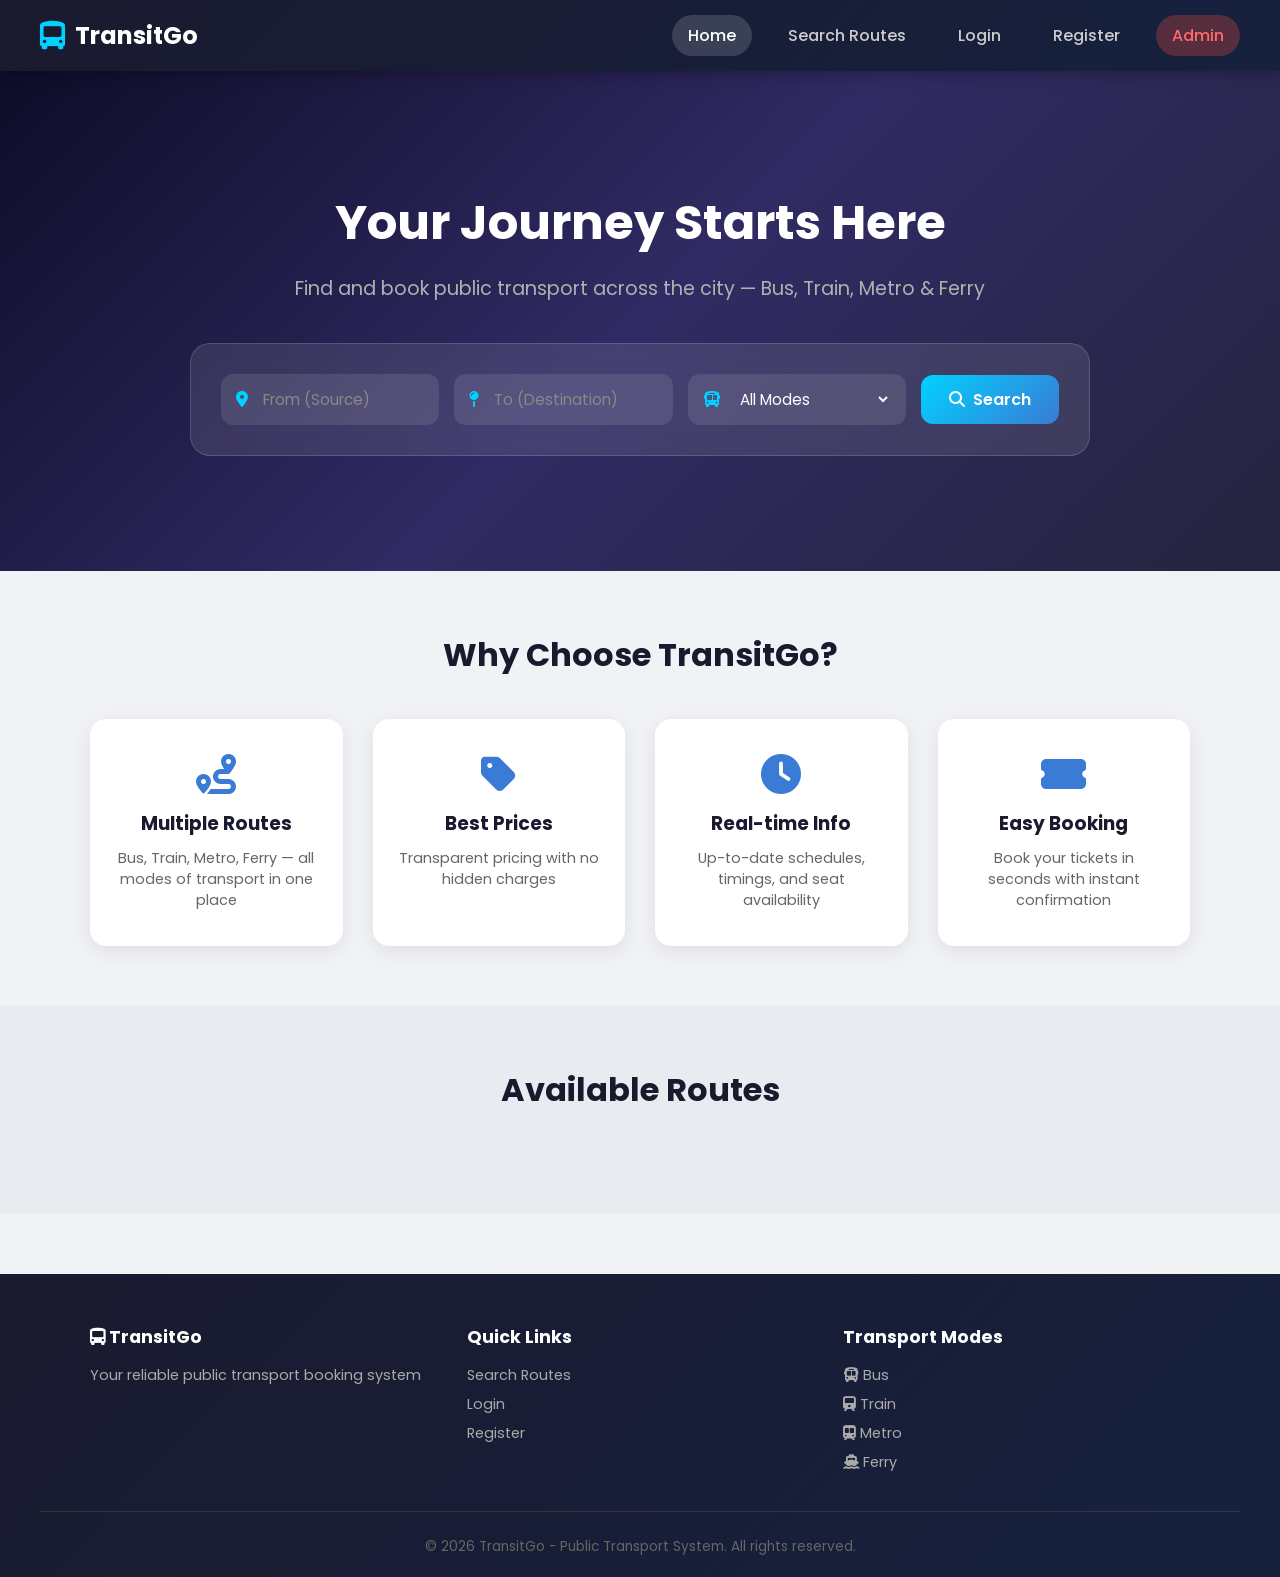
==== frontend/index.html @ e865f26c "initial commit" ====
<!DOCTYPE html>
<html lang="en">
<head>
    <meta charset="UTF-8">
    <meta name="viewport" content="width=device-width, initial-scale=1.0">
    <title>Public Transport System</title>
    <link rel="stylesheet" href="css/js/style.css">
    <link href="https://cdnjs.cloudflare.com/ajax/libs/font-awesome/6.4.0/css/all.min.css" rel="stylesheet">
</head>
<body>
    <!-- Navigation -->
    <nav class="navbar">
        <div class="nav-brand">
            <i class="fas fa-bus-alt"></i>
            <span>TransitGo</span>
        </div>
        <div class="nav-links">
            <a href="index.html" class="active">Home</a>
            <a href="search.html">Search Routes</a>
            <a href="login.html" id="loginBtn">Login</a>
            <a href="register.html" id="registerBtn">Register</a>
            <a href="dashboard.html" id="dashboardBtn" style="display:none;">Dashboard</a>
            <a href="#" id="logoutBtn" style="display:none;" onclick="logout()">Logout</a>
            <a href="admin-login.html" class="admin-link">Admin</a>
        </div>
        <div class="hamburger" onclick="toggleMobileMenu()">
            <i class="fas fa-bars"></i>
        </div>
    </nav>

    <!-- Hero Section -->
    <section class="hero">
        <div class="hero-content">
            <h1>Your Journey Starts Here</h1>
            <p>Find and book public transport across the city — Bus, Train, Metro & Ferry</p>

            <div class="search-box-hero">
                <div class="search-inputs">
                    <div class="input-group">
                        <i class="fas fa-map-marker-alt"></i>
                        <input type="text" id="heroSource" placeholder="From (Source)">
                    </div>
                    <div class="input-group">
                        <i class="fas fa-map-pin"></i>
                        <input type="text" id="heroDestination" placeholder="To (Destination)">
                    </div>
                    <div class="input-group">
                        <i class="fas fa-bus"></i>
                        <select id="heroMode">
                            <option value="">All Modes</option>
                            <option value="Bus">Bus</option>
                            <option value="Train">Train</option>
                            <option value="Metro">Metro</option>
                            <option value="Ferry">Ferry</option>
                        </select>
                    </div>
                    <button class="btn btn-primary" onclick="heroSearch()">
                        <i class="fas fa-search"></i> Search
                    </button>
                </div>
            </div>
        </div>
    </section>

    <!-- Features -->
    <section class="features">
        <h2>Why Choose TransitGo?</h2>
        <div class="features-grid">
            <div class="feature-card">
                <i class="fas fa-route"></i>
                <h3>Multiple Routes</h3>
                <p>Bus, Train, Metro, Ferry — all modes of transport in one place</p>
            </div>
            <div class="feature-card">
                <i class="fas fa-tag"></i>
                <h3>Best Prices</h3>
                <p>Transparent pricing with no hidden charges</p>
            </div>
            <div class="feature-card">
                <i class="fas fa-clock"></i>
                <h3>Real-time Info</h3>
                <p>Up-to-date schedules, timings, and seat availability</p>
            </div>
            <div class="feature-card">
                <i class="fas fa-ticket-alt"></i>
                <h3>Easy Booking</h3>
                <p>Book your tickets in seconds with instant confirmation</p>
            </div>
        </div>
    </section>

    <!-- Available Transports Preview -->
    <section class="transports-preview">
        <h2>Available Routes</h2>
        <div id="transportsList" class="transport-grid">
            <!-- Populated by JS -->
        </div>
    </section>

    <!-- Footer -->
    <footer class="footer">
        <div class="footer-content">
            <div class="footer-section">
                <h3><i class="fas fa-bus-alt"></i> TransitGo</h3>
                <p>Your reliable public transport booking system</p>
            </div>
            <div class="footer-section">
                <h3>Quick Links</h3>
                <a href="search.html">Search Routes</a>
                <a href="login.html">Login</a>
                <a href="register.html">Register</a>
            </div>
            <div class="footer-section">
                <h3>Transport Modes</h3>
                <p><i class="fas fa-bus"></i> Bus</p>
                <p><i class="fas fa-train"></i> Train</p>
                <p><i class="fas fa-subway"></i> Metro</p>
                <p><i class="fas fa-ship"></i> Ferry</p>
            </div>
        </div>
        <div class="footer-bottom">
            <p>&copy; 2026 TransitGo - Public Transport System. All rights reserved.</p>
        </div>
    </footer>

    <script>
        // Check login state
        const token = localStorage.getItem("token");
        const role = localStorage.getItem("role");

        if (token && role === "user") {
            document.getElementById("loginBtn").style.display = "none";
            document.getElementById("registerBtn").style.display = "none";
            document.getElementById("dashboardBtn").style.display = "inline";
            document.getElementById("logoutBtn").style.display = "inline";
        }

        function logout() {
            localStorage.clear();
            window.location.href = "index.html";
        }

        function toggleMobileMenu() {
            document.querySelector(".nav-links").classList.toggle("mobile-active");
        }

        function heroSearch() {
            const source = document.getElementById("heroSource").value;
            const dest = document.getElementById("heroDestination").value;
            const mode = document.getElementById("heroMode").value;
            window.location.href = `search.html?source=${source}&destination=${dest}&mode=${mode}`;
        }

        // Load transports preview
        async function loadTransports() {
            try {
                const res = await fetch("/api/transport/list");
                const data = await res.json();
                const container = document.getElementById("transportsList");

                if (data.transports.length === 0) {
                    container.innerHTML = '<p class="no-data">No routes available at the moment.</p>';
                    return;
                }

                container.innerHTML = data.transports.map(t => `
                    <div class="transport-card">
                        <div class="transport-mode ${t.mode.toLowerCase()}">
                            <i class="fas ${getModeIcon(t.mode)}"></i>
                            <span>${t.mode}</span>
                        </div>
                        <div class="transport-details">
                            <div class="route-info">
                                <span class="route-number">${t.route_number}</span>
                            </div>
                            <div class="route-path">
                                <span class="source"><i class="fas fa-circle"></i> ${t.source}</span>
                                <span class="arrow"><i class="fas fa-long-arrow-alt-right"></i></span>
                                <span class="dest"><i class="fas fa-map-marker-alt"></i> ${t.destination}</span>
                            </div>
                            <div class="transport-meta">
                                <span><i class="fas fa-clock"></i> ${t.departure_time} - ${t.arrival_time}</span>
                                <span><i class="fas fa-chair"></i> ${t.seats_available} seats</span>
                                <span class="price">₹${t.price.toFixed(2)}</span>
                            </div>
                        </div>
                        <a href="booking.html?id=${t._id}" class="btn btn-sm btn-primary">Book Now</a>
                    </div>
                `).join("");
            } catch (err) {
                console.error("Error loading transports:", err);
            }
        }

        function getModeIcon(mode) {
            const icons = {
                "Bus": "fa-bus",
                "Train": "fa-train",
                "Metro": "fa-subway",
                "Ferry": "fa-ship"
            };
            return icons[mode] || "fa-bus";
        }

        loadTransports();
    </script>
</body>
</html>
---- frontend/css/js/style.css ----
/* ===== GLOBAL STYLES ===== */
@import url('https://fonts.googleapis.com/css2?family=Poppins:wght@300;400;500;600;700&display=swap');

* {
    margin: 0;
    padding: 0;
    box-sizing: border-box;
}

body {
    font-family: 'Poppins', sans-serif;
    background: #f0f2f5;
    color: #333;
    min-height: 100vh;
}

a {
    text-decoration: none;
    color: inherit;
}

/* ===== NAVBAR ===== */
.navbar {
    display: flex;
    justify-content: space-between;
    align-items: center;
    padding: 15px 40px;
    background: linear-gradient(135deg, #1a1a2e, #16213e);
    color: white;
    position: sticky;
    top: 0;
    z-index: 1000;
    box-shadow: 0 2px 15px rgba(0, 0, 0, 0.3);
}

.admin-nav {
    background: linear-gradient(135deg, #2d1b69, #11998e);
}

.nav-brand {
    display: flex;
    align-items: center;
    gap: 10px;
    font-size: 1.5rem;
    font-weight: 700;
}

.nav-brand a {
    display: flex;
    align-items: center;
    gap: 10px;
    color: white;
}

.nav-brand i {
    font-size: 1.8rem;
    color: #00d2ff;
}

.nav-links {
    display: flex;
    gap: 20px;
    align-items: center;
}

.nav-links a {
    color: #ccc;
    font-weight: 500;
    padding: 8px 16px;
    border-radius: 25px;
    transition: all 0.3s;
}

.nav-links a:hover,
.nav-links a.active {
    color: white;
    background: rgba(255, 255, 255, 0.15);
}

.admin-link {
    background: rgba(231, 76, 60, 0.3) !important;
    color: #ff6b6b !important;
}

.hamburger {
    display: none;
    cursor: pointer;
    font-size: 1.5rem;
}

/* ===== HERO SECTION ===== */
.hero {
    background: linear-gradient(135deg, #0f0c29, #302b63, #24243e);
    color: white;
    padding: 80px 40px;
    text-align: center;
    min-height: 500px;
    display: flex;
    align-items: center;
    justify-content: center;
}

.hero-content h1 {
    font-size: 3rem;
    margin-bottom: 15px;
    font-weight: 700;
}

.hero-content p {
    font-size: 1.2rem;
    color: #b0b0b0;
    margin-bottom: 40px;
}

.search-box-hero {
    background: rgba(255, 255, 255, 0.1);
    backdrop-filter: blur(10px);
    padding: 30px;
    border-radius: 20px;
    max-width: 900px;
    margin: 0 auto;
    border: 1px solid rgba(255, 255, 255, 0.15);
}

.search-inputs {
    display: flex;
    gap: 15px;
    flex-wrap: wrap;
    justify-content: center;
    align-items: center;
}

.input-group {
    display: flex;
    align-items: center;
    background: rgba(255, 255, 255, 0.1);
    border-radius: 12px;
    padding: 0 15px;
    flex: 1;
    min-width: 180px;
}

.input-group i {
    color: #00d2ff;
    margin-right: 10px;
}

.input-group input,
.input-group select {
    background: transparent;
    border: none;
    color: white;
    padding: 14px 5px;
    font-family: inherit;
    font-size: 0.95rem;
    width: 100%;
    outline: none;
}

.input-group select option {
    background: #1a1a2e;
    color: white;
}

.input-group input::placeholder {
    color: #888;
}

/* ===== BUTTONS ===== */
.btn {
    padding: 12px 28px;
    border: none;
    border-radius: 12px;
    cursor: pointer;
    font-family: inherit;
    font-size: 1rem;
    font-weight: 600;
    transition: all 0.3s;
    display: inline-flex;
    align-items: center;
    gap: 8px;
}

.btn-primary {
    background: linear-gradient(135deg, #00d2ff, #3a7bd5);
    color: white;
}

.btn-primary:hover {
    transform: translateY(-2px);
    box-shadow: 0 5px 20px rgba(0, 210, 255, 0.4);
}

.btn-secondary {
    background: #6c757d;
    color: white;
}

.btn-secondary:hover {
    background: #5a6268;
}

.btn-danger {
    background: linear-gradient(135deg, #e74c3c, #c0392b);
    color: white;
}

.btn-danger:hover {
    transform: translateY(-2px);
    box-shadow: 0 5px 20px rgba(231, 76, 60, 0.4);
}

.btn-success {
    background: linear-gradient(135deg, #27ae60, #2ecc71);
    color: white;
}

.btn-warning {
    background: linear-gradient(135deg, #f39c12, #e67e22);
    color: white;
}

.btn-sm {
    padding: 8px 18px;
    font-size: 0.85rem;
}

.btn-full {
    width: 100%;
    justify-content: center;
}

/* ===== FEATURES SECTION ===== */
.features {
    padding: 60px 40px;
    text-align: center;
}

.features h2 {
    font-size: 2rem;
    margin-bottom: 40px;
    color: #1a1a2e;
}

.features-grid {
    display: grid;
    grid-template-columns: repeat(auto-fit, minmax(220px, 1fr));
    gap: 30px;
    max-width: 1100px;
    margin: 0 auto;
}

.feature-card {
    background: white;
    padding: 35px 25px;
    border-radius: 16px;
    box-shadow: 0 5px 20px rgba(0, 0, 0, 0.08);
    transition: transform 0.3s;
}

.feature-card:hover {
    transform: translateY(-8px);
}

.feature-card i {
    font-size: 2.5rem;
    color: #3a7bd5;
    margin-bottom: 15px;
}

.feature-card h3 {
    margin-bottom: 10px;
    color: #1a1a2e;
}

.feature-card p {
    color: #666;
    font-size: 0.9rem;
}

/* ===== TRANSPORT CARDS ===== */
.transports-preview {
    padding: 60px 40px;
    background: #e8ecf1;
}

.transports-preview h2 {
    text-align: center;
    font-size: 2rem;
    margin-bottom: 40px;
    color: #1a1a2e;
}

.transport-grid {
    display: grid;
    grid-template-columns: repeat(auto-fill, minmax(350px, 1fr));
    gap: 20px;
    max-width: 1200px;
    margin: 0 auto;
}

.transport-card {
    background: white;
    border-radius: 16px;
    padding: 25px;
    box-shadow: 0 3px 15px rgba(0, 0, 0, 0.08);
    transition: transform 0.3s, box-shadow 0.3s;
    display: flex;
    flex-direction: column;
    gap: 15px;
}

.transport-card:hover {
    transform: translateY(-5px);
    box-shadow: 0 8px 30px rgba(0, 0, 0, 0.15);
}

.transport-mode {
    display: inline-flex;
    align-items: center;
    gap: 8px;
    padding: 6px 16px;
    border-radius: 25px;
    font-weight: 600;
    font-size: 0.85rem;
    width: fit-content;
}

.transport-mode.bus {
    background: #e3f2fd;
    color: #1565c0;
}

.transport-mode.train {
    background: #fce4ec;
    color: #c62828;
}

.transport-mode.metro {
    background: #e8f5e9;
    color: #2e7d32;
}

.transport-mode.ferry {
    background: #e0f7fa;
    color: #00838f;
}

.route-number {
    font-weight: 700;
    font-size: 1.1rem;
    color: #1a1a2e;
}

.route-path {
    display: flex;
    align-items: center;
    gap: 10px;
    flex-wrap: wrap;
}

.route-path .source,
.route-path .dest {
    font-size: 0.95rem;
}

.route-path .source i {
    color: #27ae60;
    font-size: 0.6rem;
}

.route-path .dest i {
    color: #e74c3c;
}

.route-path .arrow {
    color: #999;
}

.transport-meta {
    display: flex;
    gap: 15px;
    flex-wrap: wrap;
    font-size: 0.85rem;
    color: #666;
}

.transport-meta .price {
    font-weight: 700;
    color: #27ae60;
    font-size: 1.1rem;
}

.no-data {
    text-align: center;
    color: #999;
    font-size: 1.1rem;
    padding: 40px;
}

/* ===== AUTH PAGES ===== */
.auth-container {
    display: flex;
    justify-content: center;
    align-items: center;
    min-height: calc(100vh - 70px);
    padding: 40px 20px;
    background: linear-gradient(135deg, #0f0c29, #302b63, #24243e);
}

.auth-card {
    background: white;
    border-radius: 20px;
    padding: 40px;
    width: 100%;
    max-width: 450px;
    box-shadow: 0 10px 40px rgba(0, 0, 0, 0.2);
}

.admin-card {
    border-top: 4px solid #e74c3c;
}

.auth-header {
    text-align: center;
    margin-bottom: 30px;
}

.auth-header i {
    font-size: 3rem;
    color: #3a7bd5;
    margin-bottom: 10px;
}

.admin-card .auth-header i {
    color: #e74c3c;
}

.auth-header h2 {
    font-size: 1.5rem;
    color: #1a1a2e;
}

.auth-header p {
    color: #888;
    font-size: 0.9rem;
}

/* ===== FORM STYLES ===== */
.form-group {
    margin-bottom: 20px;
    flex: 1;
}

.form-group label {
    display: block;
    margin-bottom: 6px;
    font-weight: 500;
    font-size: 0.9rem;
    color: #555;
}

.form-group label i {
    color: #3a7bd5;
    margin-right: 5px;
}

.form-group input,
.form-group select {
    width: 100%;
    padding: 12px 16px;
    border: 2px solid #e0e0e0;
    border-radius: 12px;
    font-family: inherit;
    font-size: 0.95rem;
    transition: border-color 0.3s;
    outline: none;
}

.form-group input:focus,
.form-group select:focus {
    border-color: #3a7bd5;
}

.form-row {
    display: flex;
    gap: 15px;
    flex-wrap: wrap;
}

.password-wrapper {
    position: relative;
}

.password-wrapper input {
    padding-right: 45px;
}

.toggle-password {
    position: absolute;
    right: 15px;
    top: 50%;
    transform: translateY(-50%);
    cursor: pointer;
    color: #888;
}

.password-requirements {
    margin-top: 8px;
    display: flex;
    flex-direction: column;
    gap: 3px;
}

.password-requirements small {
    font-size: 0.75rem;
    color: #e74c3c;
}

.password-requirements small.valid {
    color: #27ae60;
}

.error-msg {
    color: #e74c3c;
    font-size: 0.85rem;
    margin-bottom: 10px;
    padding: 8px 12px;
    border-radius: 8px;
    background: #ffeaea;
    display: none;
}

.error-msg.show {
    display: block;
}

.success-msg {
    color: #27ae60;
    font-size: 0.85rem;
    margin-bottom: 10px;
    padding: 8px 12px;
    border-radius: 8px;
    background: #eafff0;
    display: none;
}

.success-msg.show {
    display: block;
}

.auth-footer {
    text-align: center;
    margin-top: 20px;
    font-size: 0.9rem;
    color: #888;
}

.auth-footer a {
    color: #3a7bd5;
    font-weight: 600;
}

/* ===== DASHBOARD ===== */
.dashboard-container {
    max-width: 1100px;
    margin: 30px auto;
    padding: 0 20px;
}

.dashboard-header {
    margin-bottom: 30px;
}

.dashboard-header h1 {
    font-size: 1.8rem;
    color: #1a1a2e;
}

.dashboard-header p {
    color: #888;
}

.dashboard-stats {
    display: grid;
    grid-template-columns: repeat(auto-fit, minmax(200px, 1fr));
    gap: 20px;
    margin-bottom: 40px;
}

.stat-card {
    background: white;
    border-radius: 16px;
    padding: 25px;
    display: flex;
    align-items: center;
    gap: 15px;
    box-shadow: 0 3px 15px rgba(0, 0, 0, 0.08);
}

.stat-card i {
    font-size: 2rem;
    color: #3a7bd5;
}

.stat-card h3 {
    font-size: 1.8rem;
    color: #1a1a2e;
}

.stat-card p {
    color: #888;
    font-size: 0.85rem;
}

.bookings-section h2 {
    margin-bottom: 20px;
    color: #1a1a2e;
}

.bookings-list {
    display: flex;
    flex-direction: column;
    gap: 15px;
}

.booking-item {
    background: white;
    border-radius: 16px;
    padding: 20px 25px;
    box-shadow: 0 3px 15px rgba(0, 0, 0, 0.08);
    display: flex;
    justify-content: space-between;
    align-items: center;
    flex-wrap: wrap;
    gap: 15px;
}

.booking-info h3 {
    font-size: 1rem;
    color: #1a1a2e;
    margin-bottom: 5px;
}

.booking-info p {
    font-size: 0.85rem;
    color: #666;
}

.booking-status {
    padding: 6px 16px;
    border-radius: 20px;
    font-size: 0.8rem;
    font-weight: 600;
}

.booking-status.confirmed {
    background: #eafff0;
    color: #27ae60;
}

.booking-status.cancelled {
    background: #ffeaea;
    color: #e74c3c;
}

.booking-price {
    font-size: 1.2rem;
    font-weight: 700;
    color: #27ae60;
}

/* ===== SEARCH PAGE ===== */
.search-container {
    max-width: 1200px;
    margin: 30px auto;
    padding: 0 20px;
}

.search-header {
    margin-bottom: 25px;
}

.search-header h1 {
    font-size: 1.8rem;
    color: #1a1a2e;
}

.search-filters {
    background: white;
    padding: 25px;
    border-radius: 16px;
    box-shadow: 0 3px 15px rgba(0, 0, 0, 0.08);
    margin-bottom: 30px;
}

.search-filters .form-row {
    align-items: flex-end;
}

/* ===== BOOKING PAGE ===== */
.booking-container {
    max-width: 600px;
    margin: 40px auto;
    padding: 0 20px;
}

.booking-card {
    background: white;
    border-radius: 20px;
    padding: 35px;
    box-shadow: 0 5px 25px rgba(0, 0, 0, 0.1);
}

.booking-card h1 {
    text-align: center;
    margin-bottom: 25px;
    color: #1a1a2e;
    font-size: 1.5rem;
}

.transport-info-card {
    background: linear-gradient(135deg, #f8f9fa, #e9ecef);
    border-radius: 16px;
    padding: 20px;
    margin-bottom: 25px;
}

.transport-info-card .info-row {
    display: flex;
    justify-content: space-between;
    padding: 8px 0;
    border-bottom: 1px solid #dee2e6;
}

.transport-info-card .info-row:last-child {
    border-bottom: none;
}

.transport-info-card .info-label {
    font-weight: 600;
    color: #555;
}

.transport-info-card .info-value {
    color: #1a1a2e;
}

.total-section {
    text-align: center;
    padding: 20px;
    background: #eafff0;
    border-radius: 12px;
    margin: 20px 0;
}

.total-section h3 {
    font-size: 1.5rem;
    color: #27ae60;
}

/* ===== ADMIN DASHBOARD ===== */
.admin-container {
    max-width: 1200px;
    margin: 30px auto;
    padding: 0 20px;
}

.admin-header {
    margin-bottom: 30px;
}

.admin-header h1 {
    font-size: 1.8rem;
    color: #1a1a2e;
}

.admin-header p {
    color: #888;
}

.admin-section {
    background: white;
    border-radius: 16px;
    box-shadow: 0 3px 15px rgba(0, 0, 0, 0.08);
    margin-bottom: 25px;
    overflow: hidden;
}

.section-header {
    display: flex;
    justify-content: space-between;
    align-items: center;
    padding: 20px 25px;
    background: #f8f9fa;
    cursor: pointer;
}

.section-header h2 {
    font-size: 1.1rem;
    color: #1a1a2e;
}

.section-body {
    padding: 25px;
}

.admin-transport-list {
    padding: 20px;
}

.admin-transport-item {
    display: flex;
    justify-content: space-between;
    align-items: center;
    padding: 15px 20px;
    border: 1px solid #eee;
    border-radius: 12px;
    margin-bottom: 12px;
    flex-wrap: wrap;
    gap: 10px;
    transition: background 0.3s;
}

.admin-transport-item:hover {
    background: #f8f9fa;
}

.admin-transport-item .item-info {
    flex: 1;
}

.admin-transport-item .item-info h4 {
    font-size: 0.95rem;
    color: #1a1a2e;
    margin-bottom: 4px;
}

.admin-transport-item .item-info p {
    font-size: 0.8rem;
    color: #888;
}

.admin-transport-item .item-actions {
    display: flex;
    gap: 8px;
}

.status-badge {
    padding: 4px 12px;
    border-radius: 15px;
    font-size: 0.75rem;
    font-weight: 600;
}

.status-badge.active {
    background: #eafff0;
    color: #27ae60;
}

.status-badge.inactive {
    background: #ffeaea;
    color: #e74c3c;
}

/* ===== MODAL ===== */
.modal {
    position: fixed;
    top: 0;
    left: 0;
    width: 100%;
    height: 100%;
    background: rgba(0, 0, 0, 0.6);
    display: flex;
    justify-content: center;
    align-items: center;
    z-index: 2000;
    padding: 20px;
}

.modal-content {
    background: white;
    border-radius: 20px;
    padding: 30px;
    width: 100%;
    max-width: 600px;
    max-height: 90vh;
    overflow-y: auto;
}

.modal-header {
    display: flex;
    justify-content: space-between;
    align-items: center;
    margin-bottom: 25px;
}

.modal-header h2 {
    font-size: 1.3rem;
    color: #1a1a2e;
}

.close-modal {
    font-size: 1.8rem;
    cursor: pointer;
    color: #888;
    transition: color 0.3s;
}

.close-modal:hover {
    color: #e74c3c;
}

/* ===== FOOTER ===== */
.footer {
    background: linear-gradient(135deg, #1a1a2e, #16213e);
    color: white;
    padding: 50px 40px 20px;
    margin-top: 60px;
}

.footer-content {
    display: grid;
    grid-template-columns: repeat(auto-fit, minmax(200px, 1fr));
    gap: 30px;
    max-width: 1100px;
    margin: 0 auto;
}

.footer-section h3 {
    margin-bottom: 15px;
    font-size: 1.1rem;
}

.footer-section p,
.footer-section a {
    display: block;
    color: #aaa;
    font-size: 0.9rem;
    margin-bottom: 8px;
}

.footer-section a:hover {
    color: #00d2ff;
}

.footer-bottom {
    text-align: center;
    padding-top: 25px;
    margin-top: 30px;
    border-top: 1px solid rgba(255, 255, 255, 0.1);
    color: #666;
    font-size: 0.85rem;
}

/* ===== RESPONSIVE ===== */
@media (max-width: 768px) {
    .navbar {
        padding: 12px 20px;
    }

    .nav-links {
        display: none;
        position: absolute;
        top: 60px;
        left: 0;
        right: 0;
        background: #1a1a2e;
        flex-direction: column;
        padding: 20px;
        gap: 10px;
    }

    .nav-links.mobile-active {
        display: flex;
    }

    .hamburger {
        display: block;
    }

    .hero-content h1 {
        font-size: 2rem;
    }

    .search-inputs {
        flex-direction: column;
    }

    .transport-grid {
        grid-template-columns: 1fr;
    }

    .form-row {
        flex-direction: column;
    }

    .booking-item {
        flex-direction: column;
        align-items: flex-start;
    }

    .admin-transport-item {
        flex-direction: column;
        align-items: flex-start;
    }
}
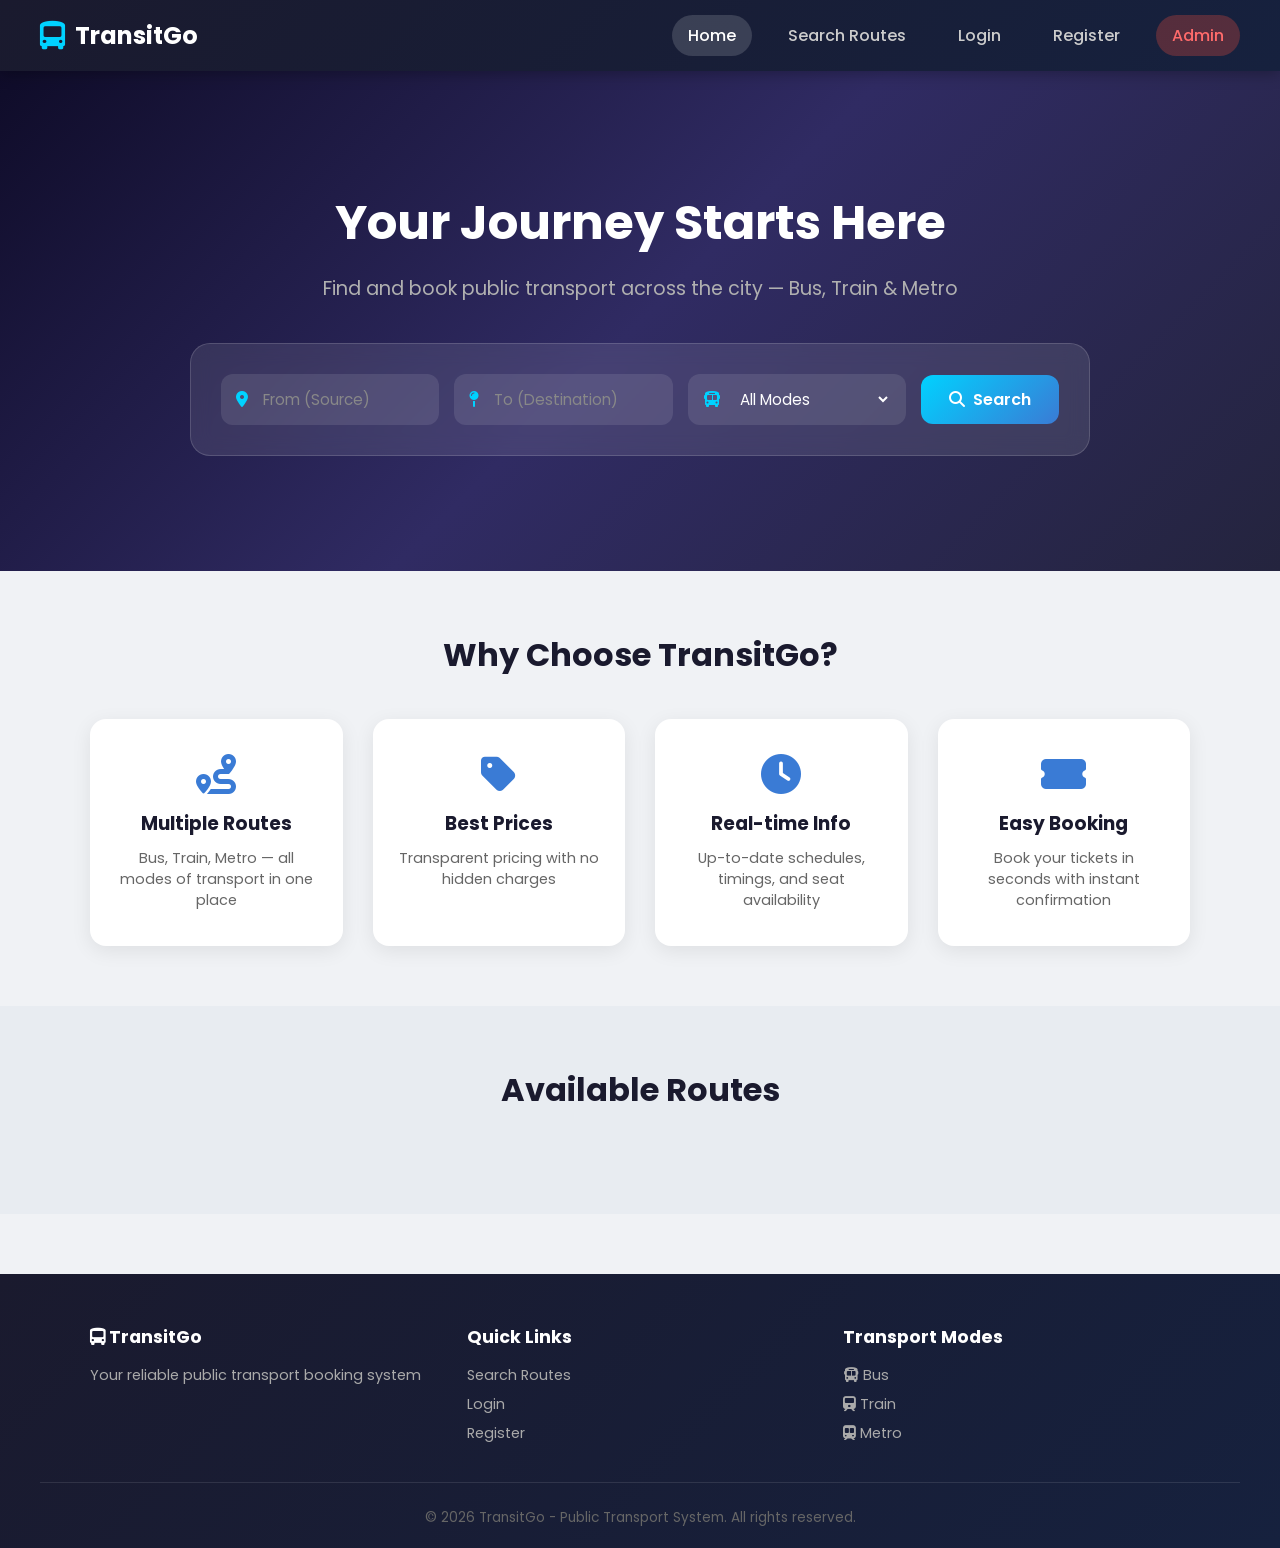
==== commit 74d2fc03: "Remove Ferry transport, add ticket offers, and add dummy Razorpay payment gateway Co-authored-by: ku" ====
--- a/frontend/index.html
+++ b/frontend/index.html
@@ -32,7 +32,7 @@
     <section class="hero">
         <div class="hero-content">
             <h1>Your Journey Starts Here</h1>
-            <p>Find and book public transport across the city — Bus, Train, Metro & Ferry</p>
+            <p>Find and book public transport across the city — Bus, Train & Metro</p>
 
             <div class="search-box-hero">
                 <div class="search-inputs">
@@ -51,7 +51,6 @@
                             <option value="Bus">Bus</option>
                             <option value="Train">Train</option>
                             <option value="Metro">Metro</option>
-                            <option value="Ferry">Ferry</option>
                         </select>
                     </div>
                     <button class="btn btn-primary" onclick="heroSearch()">
@@ -69,7 +68,7 @@
             <div class="feature-card">
                 <i class="fas fa-route"></i>
                 <h3>Multiple Routes</h3>
-                <p>Bus, Train, Metro, Ferry — all modes of transport in one place</p>
+                <p>Bus, Train, Metro — all modes of transport in one place</p>
             </div>
             <div class="feature-card">
                 <i class="fas fa-tag"></i>
@@ -115,7 +114,6 @@
                 <p><i class="fas fa-bus"></i> Bus</p>
                 <p><i class="fas fa-train"></i> Train</p>
                 <p><i class="fas fa-subway"></i> Metro</p>
-                <p><i class="fas fa-ship"></i> Ferry</p>
             </div>
         </div>
         <div class="footer-bottom">
@@ -196,8 +194,7 @@
             const icons = {
                 "Bus": "fa-bus",
                 "Train": "fa-train",
-                "Metro": "fa-subway",
-                "Ferry": "fa-ship"
+                "Metro": "fa-subway"
             };
             return icons[mode] || "fa-bus";
         }
--- a/frontend/css/js/style.css
+++ b/frontend/css/js/style.css
@@ -953,6 +953,250 @@
     font-size: 0.85rem;
 }
 
+/* ===== OFFERS SECTION ===== */
+.offers-section {
+    margin: 20px 0;
+}
+
+.offers-section h3 {
+    font-size: 1rem;
+    color: #1a1a2e;
+    margin-bottom: 12px;
+}
+
+.offers-section h3 i {
+    color: #e67e22;
+    margin-right: 6px;
+}
+
+.offers-grid {
+    display: grid;
+    grid-template-columns: 1fr 1fr;
+    gap: 12px;
+}
+
+.offer-card {
+    border: 2px solid #e0e0e0;
+    border-radius: 14px;
+    padding: 14px;
+    cursor: pointer;
+    transition: all 0.25s;
+    background: #fafafa;
+    position: relative;
+}
+
+.offer-card:hover {
+    border-color: #3a7bd5;
+    background: #f0f6ff;
+}
+
+.offer-card.selected {
+    border-color: #27ae60;
+    background: #eafff0;
+}
+
+.offer-badge {
+    display: inline-block;
+    background: linear-gradient(135deg, #f39c12, #e67e22);
+    color: white;
+    font-size: 0.7rem;
+    font-weight: 700;
+    padding: 3px 8px;
+    border-radius: 8px;
+    margin-bottom: 6px;
+}
+
+.offer-card.selected .offer-badge {
+    background: linear-gradient(135deg, #27ae60, #2ecc71);
+}
+
+.offer-title {
+    font-weight: 600;
+    font-size: 0.9rem;
+    color: #1a1a2e;
+    margin-bottom: 4px;
+}
+
+.offer-desc {
+    font-size: 0.78rem;
+    color: #666;
+}
+
+/* ===== PRICE BREAKDOWN ===== */
+.price-breakdown {
+    background: #fff8e1;
+    border: 1px solid #ffe082;
+    border-radius: 12px;
+    padding: 12px 16px;
+    margin: 12px 0;
+    font-size: 0.88rem;
+}
+
+.breakdown-row {
+    display: flex;
+    justify-content: space-between;
+    padding: 4px 0;
+    color: #555;
+}
+
+.breakdown-row.discount-row {
+    color: #27ae60;
+    font-weight: 600;
+}
+
+/* ===== RAZORPAY MODAL ===== */
+.rzp-modal {
+    background: rgba(0, 0, 0, 0.75);
+}
+
+.rzp-modal-content {
+    background: white;
+    border-radius: 16px;
+    width: 100%;
+    max-width: 400px;
+    overflow: hidden;
+    box-shadow: 0 20px 60px rgba(0, 0, 0, 0.4);
+}
+
+.rzp-header {
+    background: linear-gradient(135deg, #072654, #1a1a8c);
+    padding: 16px 20px;
+    display: flex;
+    justify-content: space-between;
+    align-items: center;
+}
+
+.rzp-logo {
+    display: flex;
+    align-items: center;
+    gap: 8px;
+    color: white;
+    font-weight: 700;
+    font-size: 1.1rem;
+}
+
+.rzp-logo i {
+    color: #00e5ff;
+    font-size: 1.2rem;
+}
+
+.rzp-close {
+    background: none;
+    border: none;
+    color: rgba(255,255,255,0.7);
+    font-size: 1.6rem;
+    cursor: pointer;
+    line-height: 1;
+}
+
+.rzp-close:hover {
+    color: white;
+}
+
+.rzp-body {
+    padding: 24px 24px 16px;
+}
+
+.rzp-merchant {
+    display: flex;
+    align-items: center;
+    gap: 12px;
+    margin-bottom: 16px;
+}
+
+.rzp-merchant-icon {
+    font-size: 1.8rem;
+    color: #3a7bd5;
+}
+
+.rzp-merchant-name {
+    font-weight: 700;
+    font-size: 1rem;
+    color: #1a1a2e;
+}
+
+.rzp-route-info {
+    font-size: 0.8rem;
+    color: #888;
+}
+
+.rzp-amount-display {
+    text-align: center;
+    font-size: 2.2rem;
+    font-weight: 700;
+    color: #1a1a2e;
+    margin: 12px 0 20px;
+}
+
+.rzp-payment-methods {
+    margin-bottom: 16px;
+}
+
+.rzp-method {
+    border: 2px solid #3a7bd5;
+    border-radius: 10px;
+    padding: 10px 14px;
+    font-size: 0.9rem;
+    color: #3a7bd5;
+    font-weight: 600;
+    background: #f0f6ff;
+    display: flex;
+    align-items: center;
+    gap: 8px;
+}
+
+.rzp-test-note {
+    font-size: 0.75rem;
+    color: #e67e22;
+    background: #fff8e1;
+    border-radius: 8px;
+    padding: 7px 12px;
+    margin-bottom: 16px;
+    display: flex;
+    align-items: center;
+    gap: 6px;
+}
+
+.rzp-pay-btn {
+    background: linear-gradient(135deg, #072654, #1a6de8);
+    color: white;
+    font-size: 1rem;
+    padding: 14px;
+    border-radius: 10px;
+    justify-content: center;
+    gap: 8px;
+}
+
+.rzp-pay-btn:hover:not(:disabled) {
+    opacity: 0.9;
+    transform: translateY(-1px);
+}
+
+.rzp-pay-btn:disabled {
+    opacity: 0.7;
+    cursor: not-allowed;
+}
+
+.rzp-footer {
+    text-align: center;
+    padding: 10px;
+    font-size: 0.75rem;
+    color: #aaa;
+    border-top: 1px solid #f0f0f0;
+    background: #fafafa;
+}
+
+.rzp-footer i {
+    color: #27ae60;
+    margin-right: 4px;
+}
+
+@media (max-width: 480px) {
+    .offers-grid {
+        grid-template-columns: 1fr;
+    }
+}
+
 /* ===== RESPONSIVE ===== */
 @media (max-width: 768px) {
     .navbar {
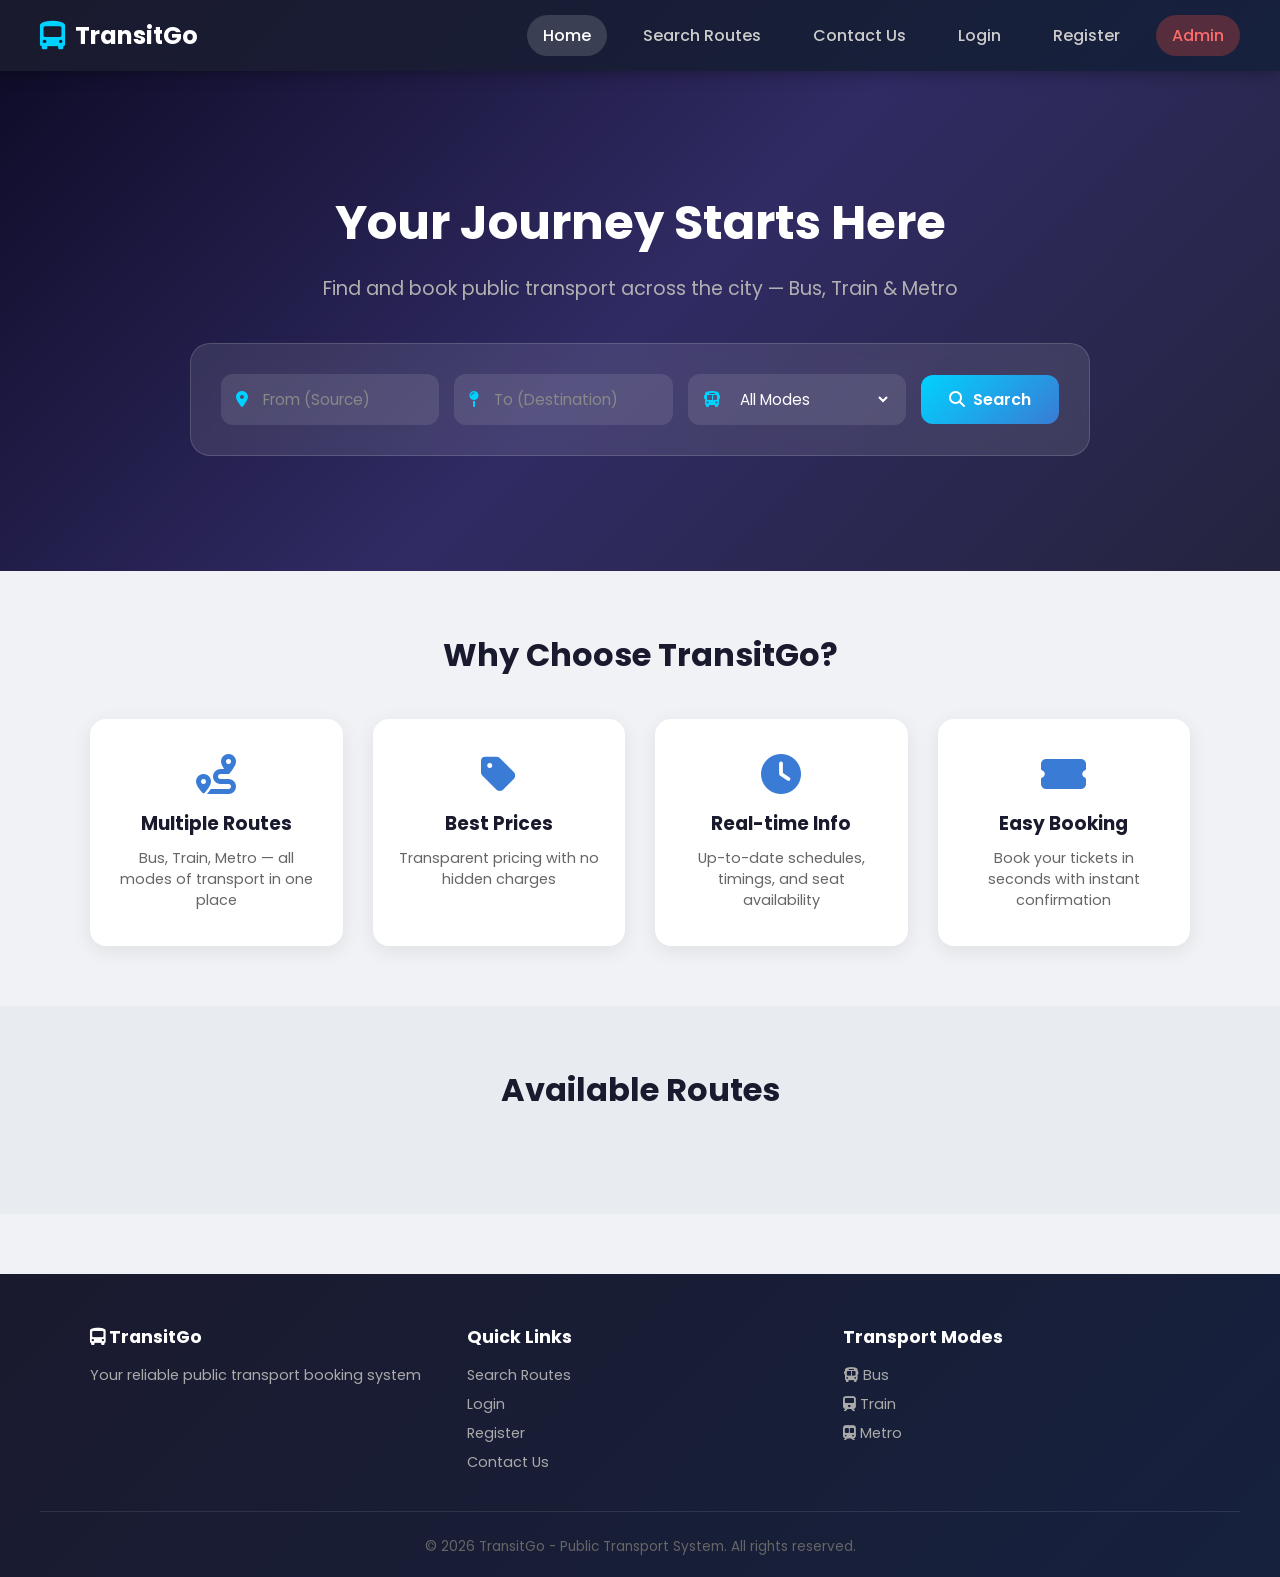
==== commit bfccb6c7: "Add Contact Us page, backend endpoint, navbar/footer links Agent-Logs-Url: https://github.com/kumkum" ====
--- a/frontend/index.html
+++ b/frontend/index.html
@@ -17,6 +17,7 @@
         <div class="nav-links">
             <a href="index.html" class="active">Home</a>
             <a href="search.html">Search Routes</a>
+            <a href="contact.html">Contact Us</a>
             <a href="login.html" id="loginBtn">Login</a>
             <a href="register.html" id="registerBtn">Register</a>
             <a href="dashboard.html" id="dashboardBtn" style="display:none;">Dashboard</a>
@@ -108,6 +109,7 @@
                 <a href="search.html">Search Routes</a>
                 <a href="login.html">Login</a>
                 <a href="register.html">Register</a>
+                <a href="contact.html">Contact Us</a>
             </div>
             <div class="footer-section">
                 <h3>Transport Modes</h3>
--- a/frontend/css/js/style.css
+++ b/frontend/css/js/style.css
@@ -466,7 +466,8 @@
 }
 
 .form-group input,
-.form-group select {
+.form-group select,
+.form-group textarea {
     width: 100%;
     padding: 12px 16px;
     border: 2px solid #e0e0e0;
@@ -477,9 +478,20 @@
     outline: none;
 }
 
+.form-group textarea {
+    resize: vertical;
+    min-height: 120px;
+}
+
 .form-group input:focus,
-.form-group select:focus {
+.form-group select:focus,
+.form-group textarea:focus {
     border-color: #3a7bd5;
+}
+
+/* ===== CONTACT PAGE ===== */
+.contact-card {
+    max-width: 560px;
 }
 
 .form-row {
@@ -1248,4 +1260,379 @@
         flex-direction: column;
         align-items: flex-start;
     }
-}+}
+/* ===== SEAT SELECTION ===== */
+.seat-selection-section {
+    margin: 20px 0;
+}
+
+.seat-selection-section h3 {
+    font-size: 1rem;
+    color: #1a1a2e;
+    margin-bottom: 10px;
+}
+
+.seat-selection-section h3 i {
+    color: #3a7bd5;
+    margin-right: 6px;
+}
+
+.seat-legend {
+    display: flex;
+    gap: 16px;
+    margin-bottom: 12px;
+    flex-wrap: wrap;
+}
+
+.legend-item {
+    display: flex;
+    align-items: center;
+    gap: 6px;
+    font-size: 0.8rem;
+    color: #555;
+}
+
+.legend-box {
+    width: 22px;
+    height: 22px;
+    border-radius: 5px;
+    display: inline-block;
+}
+
+.seat-available {
+    background: #e8f5e9;
+    border: 2px solid #4caf50;
+    color: #2e7d32;
+}
+
+.seat-booked-display {
+    background: #ffebee;
+    border: 2px solid #ef5350;
+}
+
+.seat-selected-display {
+    background: linear-gradient(135deg, #00d2ff, #3a7bd5);
+    border: 2px solid #1565c0;
+}
+
+.seat-map {
+    display: grid;
+    grid-template-columns: repeat(auto-fill, minmax(38px, 1fr));
+    gap: 6px;
+    max-height: 280px;
+    overflow-y: auto;
+    padding: 12px;
+    background: #f9f9f9;
+    border-radius: 12px;
+    border: 1px solid #e0e0e0;
+}
+
+.seat {
+    width: 38px;
+    height: 38px;
+    border-radius: 6px;
+    font-size: 0.72rem;
+    font-weight: 600;
+    cursor: pointer;
+    border: none;
+    transition: all 0.2s;
+    font-family: inherit;
+}
+
+.seat-available {
+    background: #e8f5e9;
+    border: 2px solid #4caf50;
+    color: #2e7d32;
+}
+
+.seat-available:hover {
+    background: #c8e6c9;
+    transform: scale(1.1);
+}
+
+.seat-booked {
+    background: #ffebee;
+    border: 2px solid #ef5350;
+    color: #c62828;
+    cursor: not-allowed;
+    opacity: 0.7;
+}
+
+.seat-selected {
+    background: linear-gradient(135deg, #00d2ff, #3a7bd5);
+    border: 2px solid #1565c0;
+    color: white;
+    transform: scale(1.05);
+}
+
+.seat-selection-info {
+    margin-top: 10px;
+    font-size: 0.88rem;
+    color: #666;
+    font-style: italic;
+}
+
+.seat-selection-info.has-selection {
+    color: #1565c0;
+    font-style: normal;
+    font-weight: 600;
+}
+
+.loading-text {
+    color: #888;
+    font-size: 0.9rem;
+    padding: 12px 0;
+}
+
+/* ===== NOTIFICATIONS ===== */
+.notif-bell {
+    position: relative;
+}
+
+.notif-badge {
+    position: absolute;
+    top: -6px;
+    right: -6px;
+    background: #e74c3c;
+    color: white;
+    border-radius: 50%;
+    font-size: 0.65rem;
+    width: 18px;
+    height: 18px;
+    display: flex;
+    align-items: center;
+    justify-content: center;
+    font-weight: 700;
+}
+
+.notif-panel {
+    position: fixed;
+    top: 65px;
+    right: 20px;
+    width: 340px;
+    background: white;
+    border-radius: 14px;
+    box-shadow: 0 8px 30px rgba(0,0,0,0.2);
+    z-index: 2000;
+    overflow: hidden;
+}
+
+.notif-panel-header {
+    display: flex;
+    justify-content: space-between;
+    align-items: center;
+    padding: 14px 16px;
+    background: linear-gradient(135deg, #1a1a2e, #16213e);
+    color: white;
+}
+
+.notif-panel-header h3 {
+    font-size: 0.95rem;
+    font-weight: 600;
+}
+
+.btn-link {
+    background: none;
+    border: none;
+    color: #00d2ff;
+    cursor: pointer;
+    font-size: 0.8rem;
+    font-family: inherit;
+    font-weight: 500;
+}
+
+.notif-list {
+    max-height: 320px;
+    overflow-y: auto;
+}
+
+.notif-item {
+    display: flex;
+    gap: 12px;
+    padding: 12px 16px;
+    border-bottom: 1px solid #f0f0f0;
+    align-items: flex-start;
+}
+
+.notif-item-unread {
+    background: #f0f8ff;
+}
+
+.notif-item i {
+    margin-top: 2px;
+    font-size: 1rem;
+    flex-shrink: 0;
+}
+
+.notif-icon-success {
+    color: #27ae60;
+}
+
+.notif-icon-danger {
+    color: #e74c3c;
+}
+
+.notif-content p {
+    font-size: 0.83rem;
+    color: #333;
+    margin-bottom: 3px;
+    line-height: 1.4;
+}
+
+.notif-time {
+    font-size: 0.73rem;
+    color: #999;
+}
+
+.notif-overlay {
+    position: fixed;
+    inset: 0;
+    z-index: 1999;
+}
+
+/* ===== QR CODE MODAL ===== */
+.qr-modal-content {
+    background: white;
+    border-radius: 16px;
+    width: 100%;
+    max-width: 320px;
+    overflow: hidden;
+    box-shadow: 0 20px 60px rgba(0,0,0,0.4);
+}
+
+.qr-modal-header {
+    display: flex;
+    justify-content: space-between;
+    align-items: center;
+    padding: 14px 18px;
+    background: linear-gradient(135deg, #1a1a2e, #16213e);
+    color: white;
+}
+
+.qr-modal-header h3 {
+    font-size: 1rem;
+}
+
+.qr-modal-body {
+    padding: 20px;
+    text-align: center;
+}
+
+.qr-booking-id {
+    font-size: 0.78rem;
+    color: #888;
+    margin-bottom: 14px;
+    word-break: break-all;
+}
+
+.qr-image {
+    width: 200px;
+    height: 200px;
+    border: 4px solid #1a1a2e;
+    border-radius: 8px;
+    margin: 0 auto;
+    display: block;
+}
+
+.qr-hint {
+    margin-top: 12px;
+    font-size: 0.78rem;
+    color: #666;
+}
+
+/* ===== RZP ORDER ID ===== */
+.rzp-order-id {
+    text-align: center;
+    font-size: 0.75rem;
+    color: #888;
+    margin-bottom: 12px;
+    font-family: monospace;
+}
+
+/* ===== CANCELLED TAG ===== */
+.cancelled-tag {
+    display: inline-block;
+    font-size: 0.75rem;
+    color: #e74c3c;
+    font-weight: 600;
+    margin-top: 4px;
+}
+
+/* ===== ADMIN BOOKINGS ===== */
+.admin-bookings-list {
+    display: flex;
+    flex-direction: column;
+    gap: 10px;
+}
+
+.admin-booking-item {
+    display: grid;
+    grid-template-columns: 1.5fr 1.5fr 1.5fr auto;
+    gap: 12px;
+    background: #f9f9f9;
+    border: 1px solid #e0e0e0;
+    border-radius: 10px;
+    padding: 12px 14px;
+    align-items: center;
+}
+
+.booking-user-info,
+.booking-route-info,
+.booking-ticket-info {
+    display: flex;
+    flex-direction: column;
+    gap: 3px;
+    font-size: 0.82rem;
+    color: #555;
+}
+
+.booking-user-info strong {
+    font-size: 0.92rem;
+    color: #1a1a2e;
+}
+
+.booking-price-col {
+    display: flex;
+    flex-direction: column;
+    align-items: flex-end;
+    gap: 6px;
+}
+
+.booking-price-col strong {
+    color: #27ae60;
+    font-size: 1rem;
+}
+
+.admin-badge {
+    display: inline-block;
+    font-size: 0.68rem;
+    font-weight: 600;
+    padding: 2px 7px;
+    border-radius: 6px;
+}
+
+.qr-badge {
+    background: #e8f5e9;
+    color: #2e7d32;
+    border: 1px solid #a5d6a7;
+}
+
+.pay-badge {
+    background: #e3f2fd;
+    color: #1565c0;
+    border: 1px solid #90caf9;
+    margin-left: 4px;
+}
+
+@media (max-width: 768px) {
+    .admin-booking-item {
+        grid-template-columns: 1fr;
+    }
+
+    .booking-price-col {
+        align-items: flex-start;
+        flex-direction: row;
+        justify-content: space-between;
+        align-items: center;
+    }
+}
